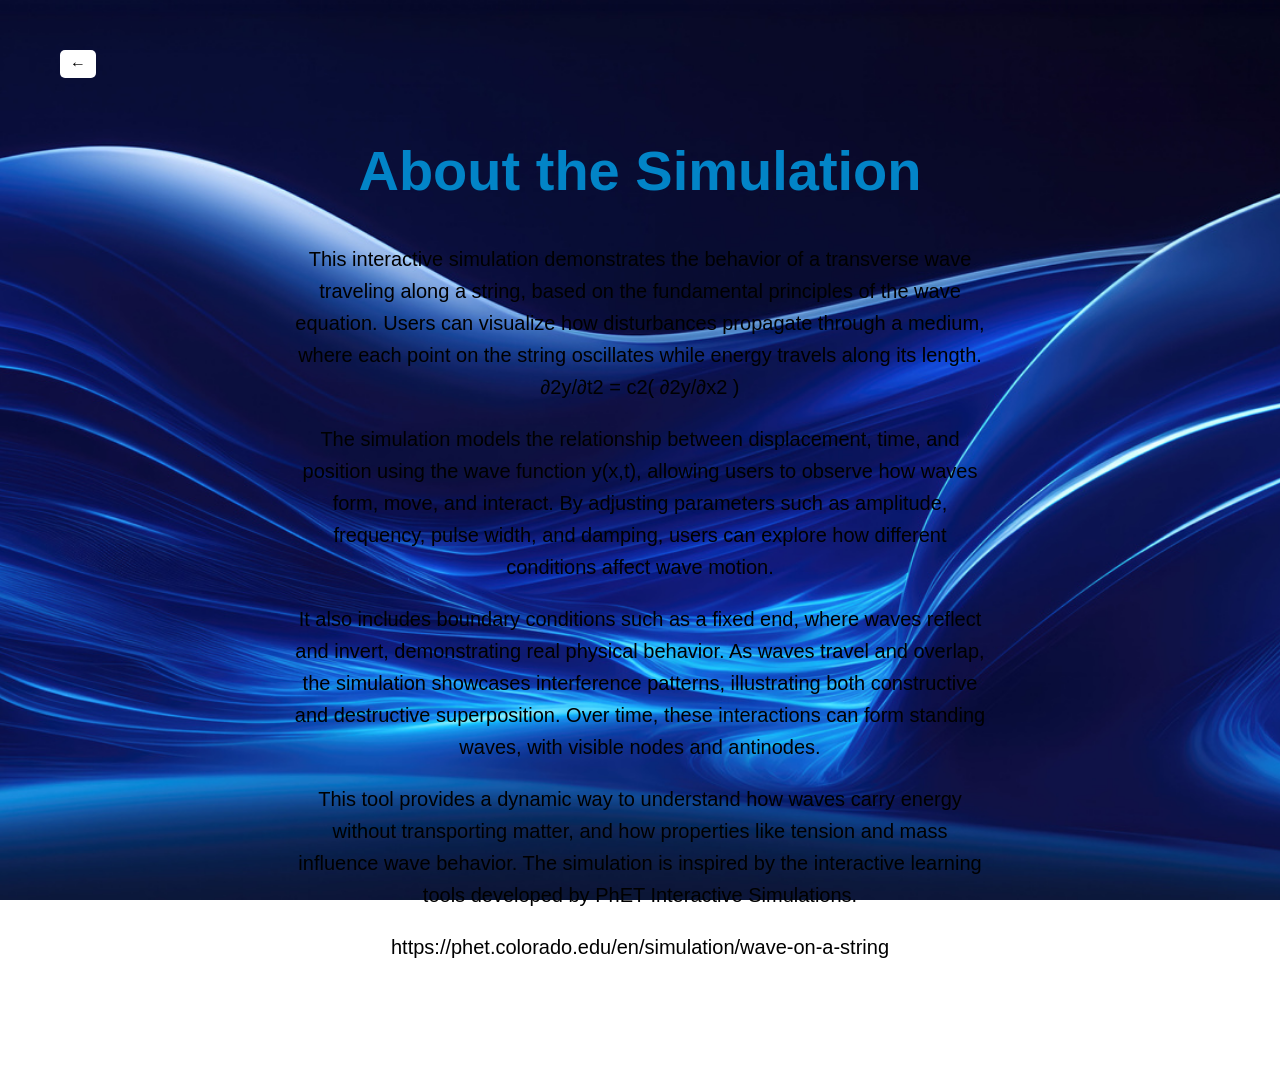
==== description.html @ f9a47c85 "Change background color to use CSS variable" ====
<!DOCTYPE html>
<html lang="en">
<head>
<meta charset="UTF-8">
<title>Description</title>
<link rel="stylesheet" href="background.css">

<style>
body {
  margin: 0;
  font-family: Arial, sans-serif;
  text-align: center;
  display: flex;
  flex-direction: column;
  min-height: 100vh;
  justify-content: center;   /* center vertically */
  align-items: center;       /* center horizontally */
}

.container {
  max-width: 800px;
  margin: 80px auto;
  padding: 20px;
  background: var(--card-bg); 
  border-radius: 15px;
}

h1 {
  font-size: 3.5rem;
  color: #0284c7;
  margin-bottom: 40px;
}

p {
  color: #000000;
  max-width: 700px;
  margin: 20px auto;
  line-height: 1.6;
  font-size: 20px;
}

.btn {
  background: #ffffff;
  color: #000000;
  padding: 5px 10px;
  text-decoration: none;
  border-radius: 5px;
  font-size: 1.0rem;
  font-weight: bold;
  transition: 0.3s;

  position: absolute; 
  top: 50px;          
  left: 60px;         
}
</style>
</head>

<body>

<div class="container">
  <h1>About the Simulation</h1>

  <p>
    This interactive simulation demonstrates the behavior of a transverse wave traveling along a string, 
    based on the fundamental principles of the wave equation. Users can visualize how disturbances 
    propagate through a medium, where each point on the string oscillates while energy travels along its 
    length.
    ∂2y/∂t2 = c2( ∂2y/∂x2 )
  </p>

  <p>
    The simulation models the relationship between displacement, time, and position using the wave function 
    y(x,t), allowing users to observe how waves form, move, and interact. By adjusting parameters 
    such as amplitude, frequency, pulse width, and damping, users can explore how different conditions affect 
    wave motion.
  </p>

  <p>
    It also includes boundary conditions such as a fixed end, where waves reflect and invert, demonstrating 
    real physical behavior. As waves travel and overlap, the simulation showcases interference patterns, 
    illustrating both constructive and destructive superposition. Over time, these interactions can form 
    standing waves, with visible nodes and antinodes.
  </p>

  <p>
    This tool provides a dynamic way to understand how waves carry energy without transporting matter, and how 
    properties like tension and mass influence wave behavior. The simulation is inspired by the interactive 
    learning tools developed by PhET Interactive Simulations.  
  </p>

  <p>
    https://phet.colorado.edu/en/simulation/wave-on-a-string
  </p>
</div>

<!-- BUTTON -->
<a href="index.html" class="btn">&#8592;</a>

</body>
</html>
---- background.css ----
body {
  margin: 0;
  font-family: system-ui, -apple-system, "Segoe UI", Roboto, Arial;
  background-image: url('waves.jpg'); /* replace with your image path */
  background-size: cover;             /* fill the viewport */
  background-position: center;        /* center the image */
  background-repeat: no-repeat;       /* no tiling */
  background-attachment: fixed;       /* keeps background static */
  color: white;                       /* text stands out */
  text-align: center;
}

canvas {
  width: 100%;
  height: 30vh;
  background-color: rgba(0,0,0,0.3); /* optional overlay so background shows through */
  display: block;
  margin: 20px auto;
}

.btn {
  background: #0284c7;
  color: white;
  padding: 15px 30px;
  text-decoration: none;
  border-radius: 8px;
  font-size: 1.2rem;
  font-weight: bold;
  transition: 0.3s;
  position: center; /* pin to upper left */
  top: 20px;
  left: 20px;
}

.btn:hover {
  background: #0369a1;
}
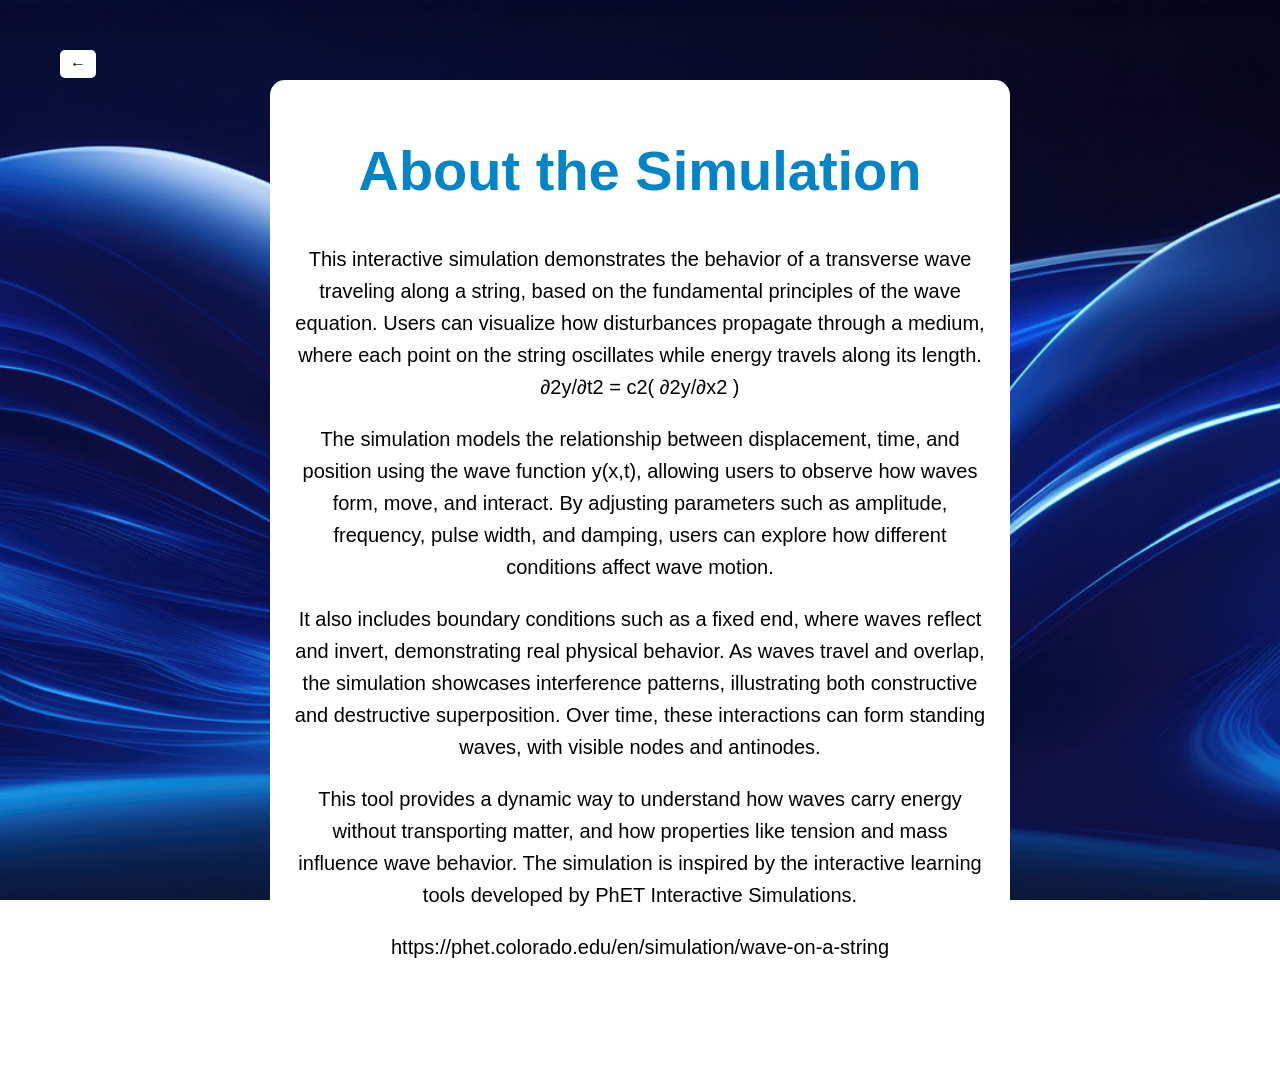
==== commit 87274d97: "Change background color to white in description.html" ====
--- a/description.html
+++ b/description.html
@@ -22,7 +22,7 @@
   max-width: 800px;
   margin: 80px auto;
   padding: 20px;
-  background: var(--card-bg); 
+  background: #ffffff; 
   border-radius: 15px;
 }
 
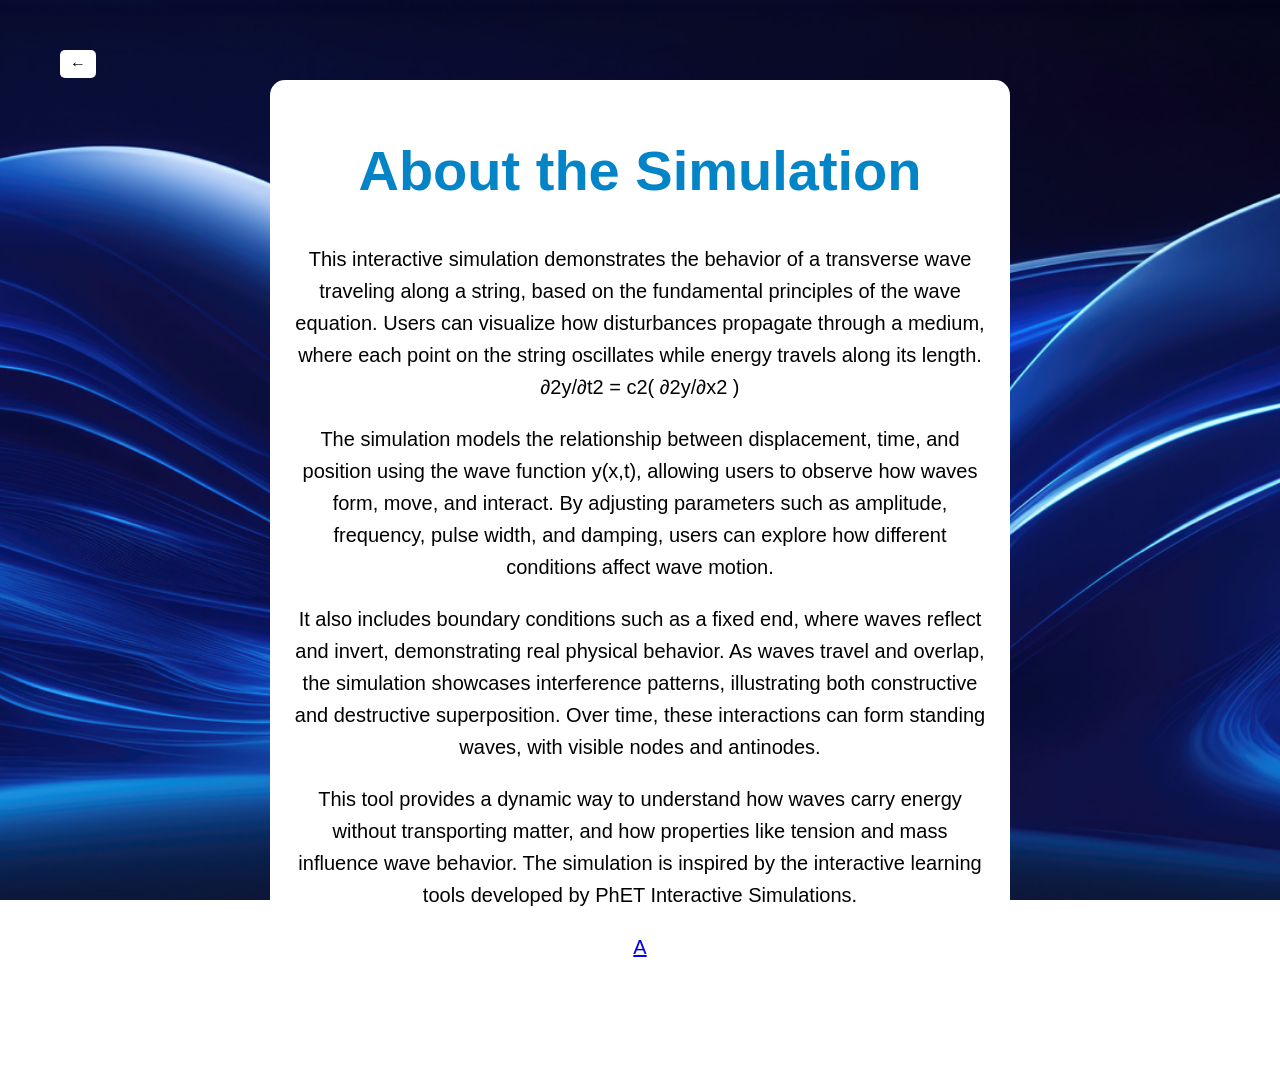
==== commit 60b3a3aa: "Update description.html" ====
--- a/description.html
+++ b/description.html
@@ -91,7 +91,7 @@
   </p>
 
   <p>
-    https://phet.colorado.edu/en/simulation/wave-on-a-string
+    <a href="https://phet.colorado.edu/en/simulation/wave-on-a-string">A </a>
   </p>
 </div>
 
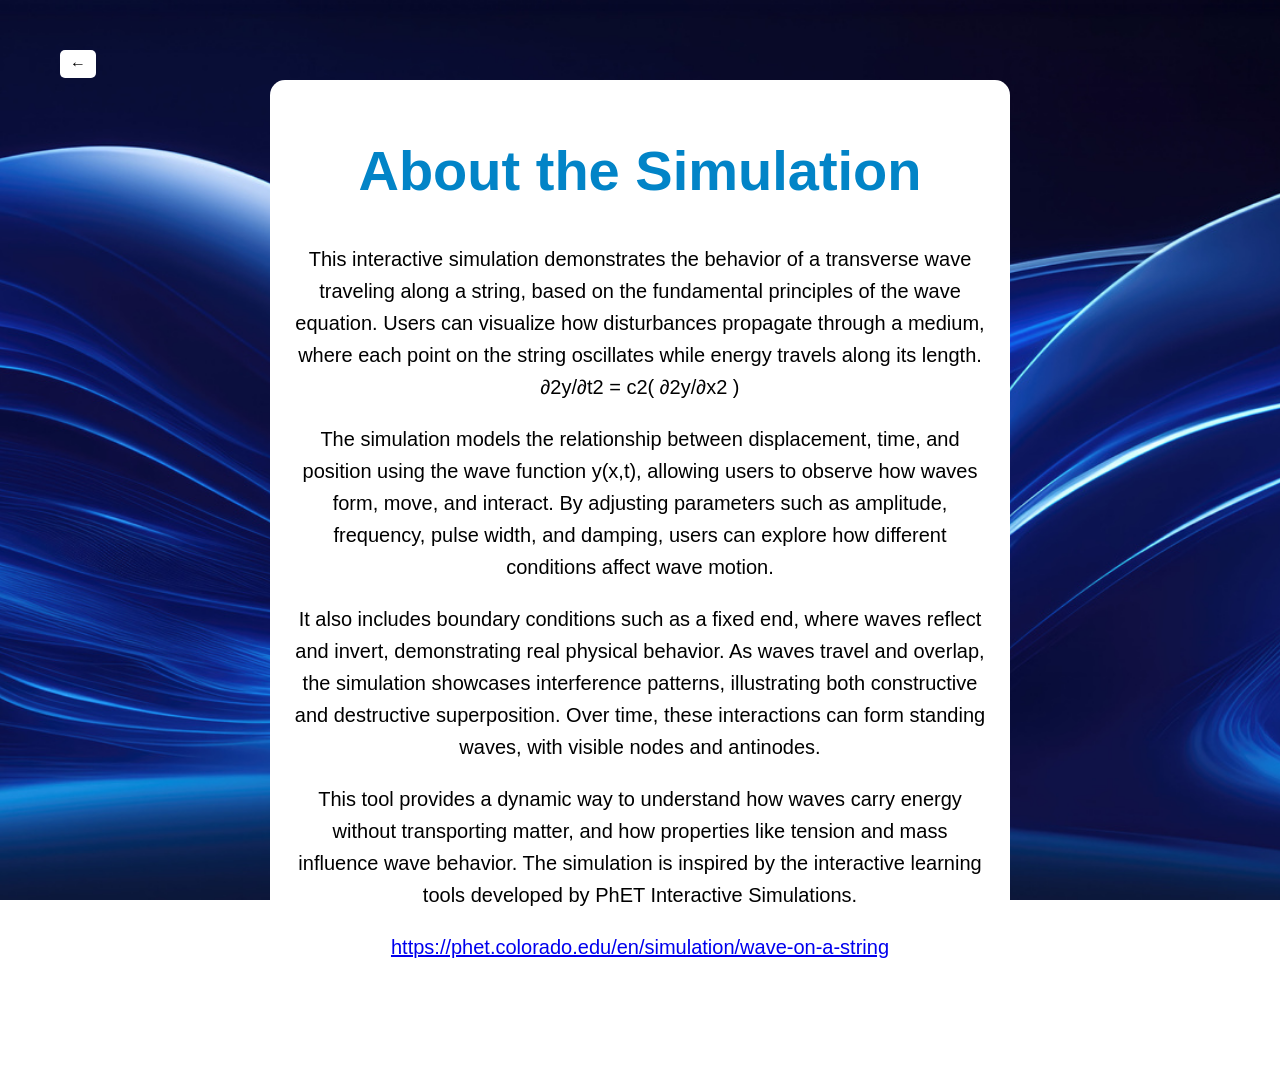
==== commit 84cc601d: "Update description.html" ====
--- a/description.html
+++ b/description.html
@@ -91,7 +91,7 @@
   </p>
 
   <p>
-    <a href="https://phet.colorado.edu/en/simulation/wave-on-a-string">A </a>
+    <a href="https://phet.colorado.edu/en/simulation/wave-on-a-string">https://phet.colorado.edu/en/simulation/wave-on-a-string </a>
   </p>
 </div>
 
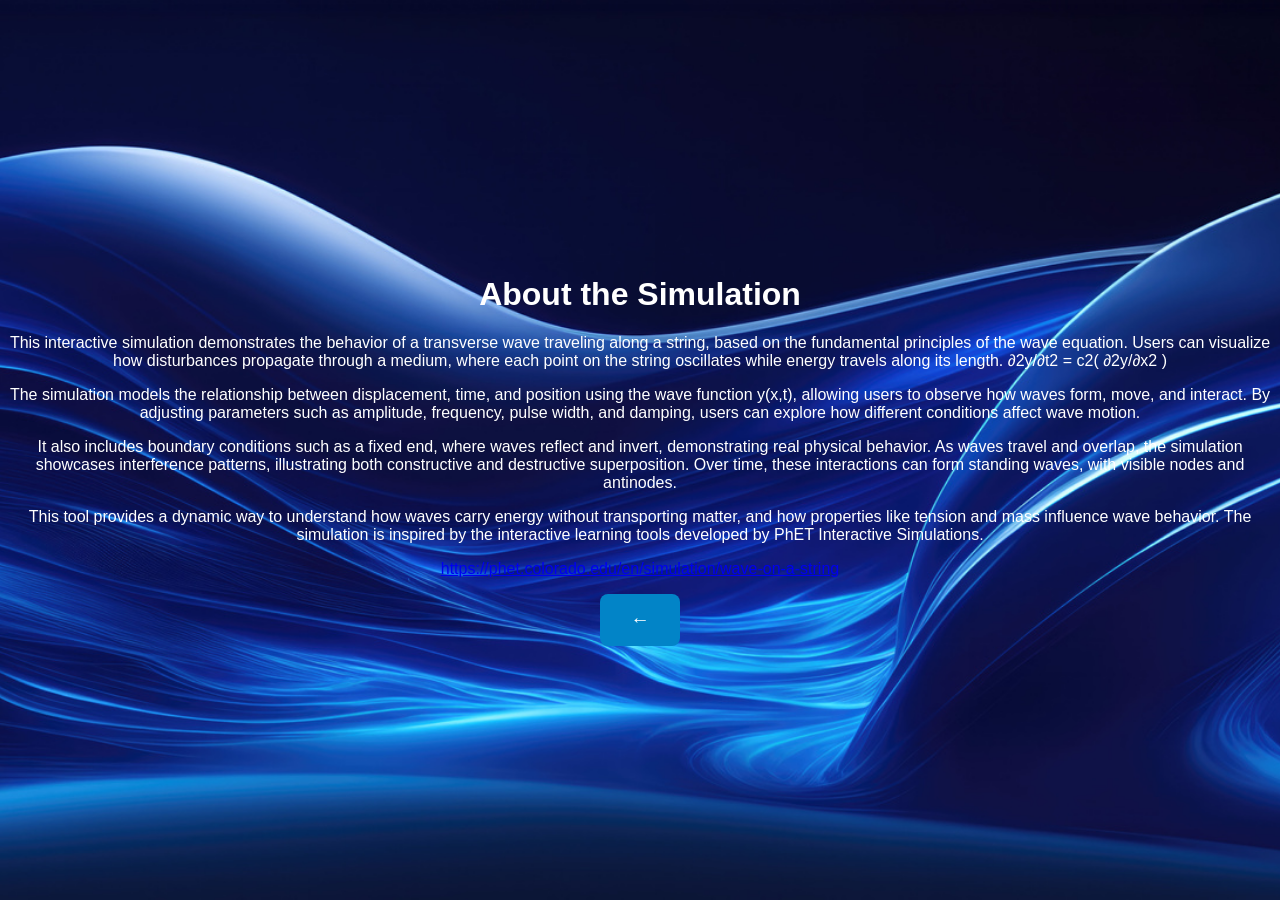
==== commit b2147795: "Update description.html" ====
--- a/description.html
+++ b/description.html
@@ -17,6 +17,21 @@
   justify-content: center;   /* center vertically */
   align-items: center;       /* center horizontally */
 }
+  
+.header {
+  background: #ffffff;
+  padding: 20px;
+  border-radius: 15px;
+  margin-bottom: 20px;
+  width: 90%;
+  max-width: 800px;
+}
+
+.header h1 {
+  font-size: 3.5rem;
+  color: #0284c7;
+  margin-bottom: 40px;
+
 
 .container {
   max-width: 800px;
@@ -24,12 +39,6 @@
   padding: 20px;
   background: #ffffff; 
   border-radius: 15px;
-}
-
-h1 {
-  font-size: 3.5rem;
-  color: #0284c7;
-  margin-bottom: 40px;
 }
 
 p {
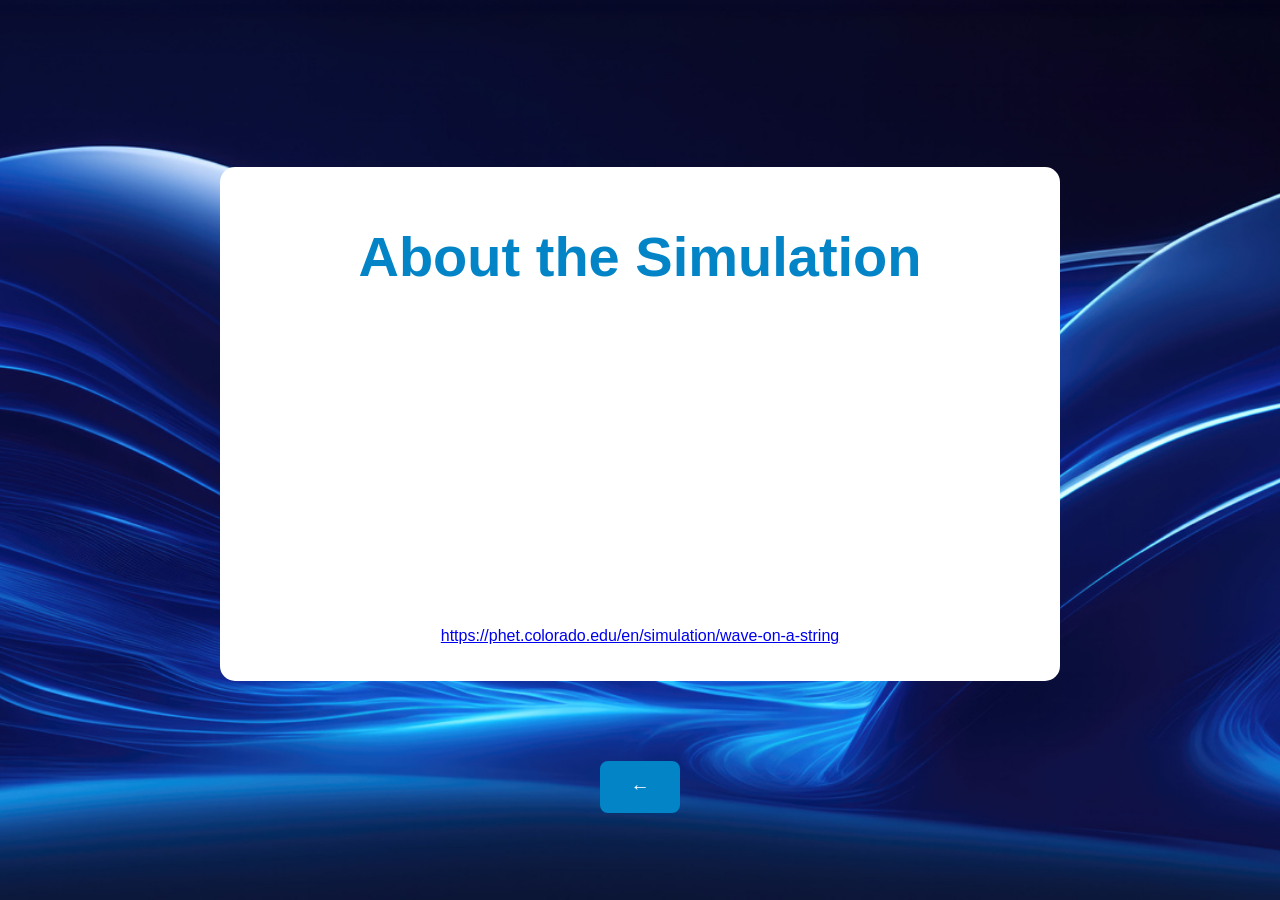
==== commit cebe02e9: "Update description.html" ====
--- a/description.html
+++ b/description.html
@@ -16,22 +16,7 @@
   min-height: 100vh;
   justify-content: center;   /* center vertically */
   align-items: center;       /* center horizontally */
-}
-  
-.header {
-  background: #ffffff;
-  padding: 20px;
-  border-radius: 15px;
-  margin-bottom: 20px;
-  width: 90%;
-  max-width: 800px;
-}
-
-.header h1 {
-  font-size: 3.5rem;
-  color: #0284c7;
-  margin-bottom: 40px;
-
+}  
 
 .container {
   max-width: 800px;
@@ -40,6 +25,11 @@
   background: #ffffff; 
   border-radius: 15px;
 }
+
+h1 {
+  font-size: 3.5rem;
+  color: #0284c7;
+  margin-bottom: 40px;  
 
 p {
   color: #000000;
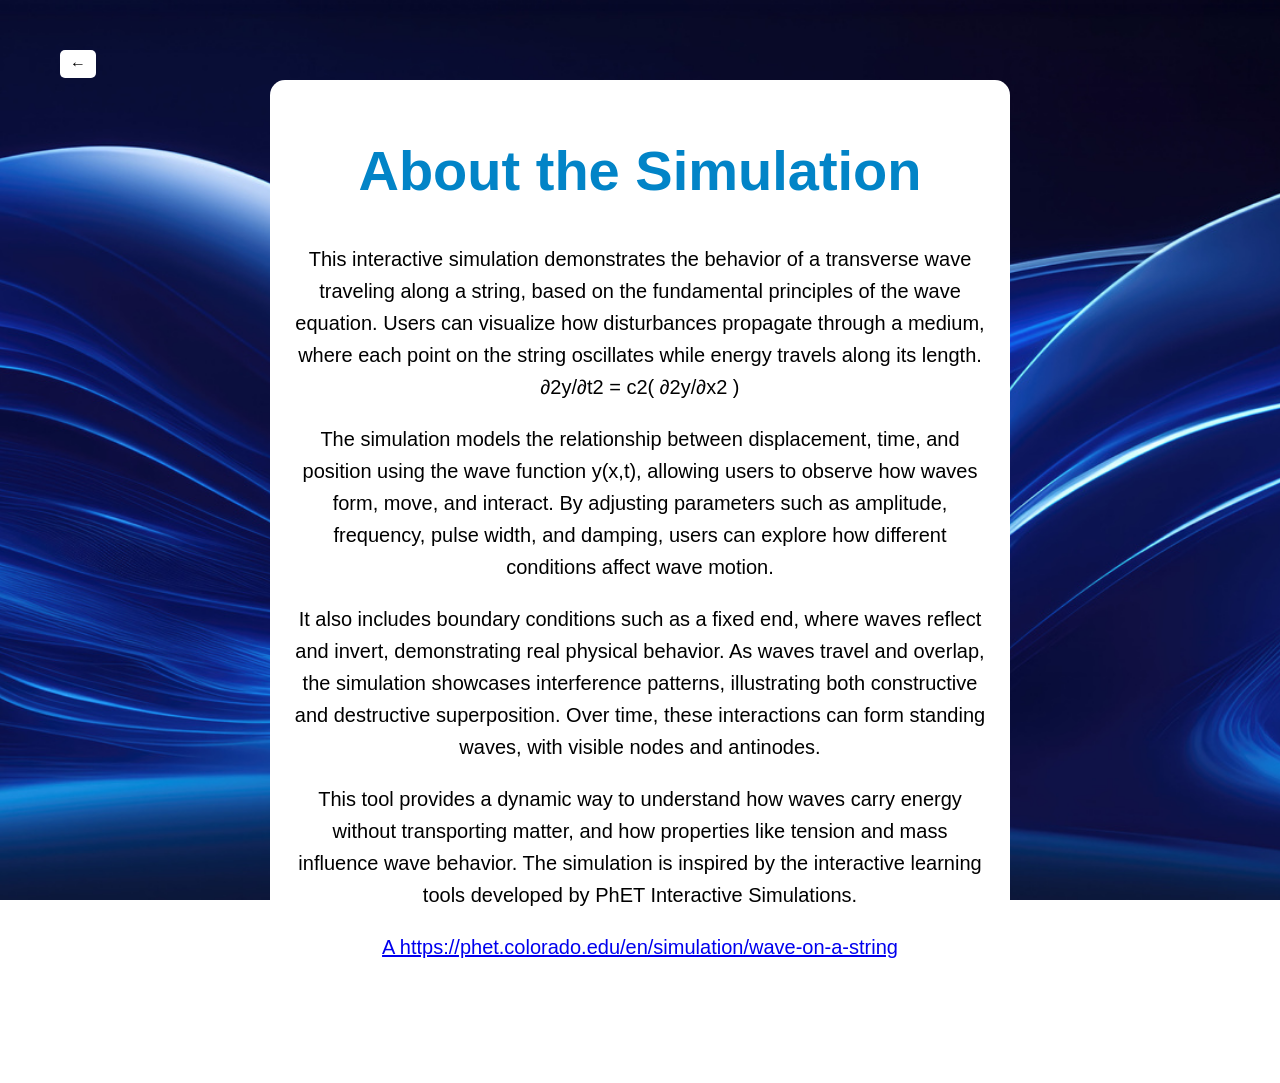
==== commit 485bef25: "Update description.html" ====
--- a/description.html
+++ b/description.html
@@ -1,4 +1,3 @@
-
 <!DOCTYPE html>
 <html lang="en">
 <head>
@@ -16,7 +15,7 @@
   min-height: 100vh;
   justify-content: center;   /* center vertically */
   align-items: center;       /* center horizontally */
-}  
+}
 
 .container {
   max-width: 800px;
@@ -29,7 +28,8 @@
 h1 {
   font-size: 3.5rem;
   color: #0284c7;
-  margin-bottom: 40px;  
+  margin-bottom: 40px;
+}
 
 p {
   color: #000000;
@@ -90,7 +90,8 @@
   </p>
 
   <p>
-    <a href="https://phet.colorado.edu/en/simulation/wave-on-a-string">https://phet.colorado.edu/en/simulation/wave-on-a-string </a>
+    <a href="https://phet.colorado.edu/en/simulation/wave-on-a-string">A 
+      https://phet.colorado.edu/en/simulation/wave-on-a-string</a>
   </p>
 </div>
 
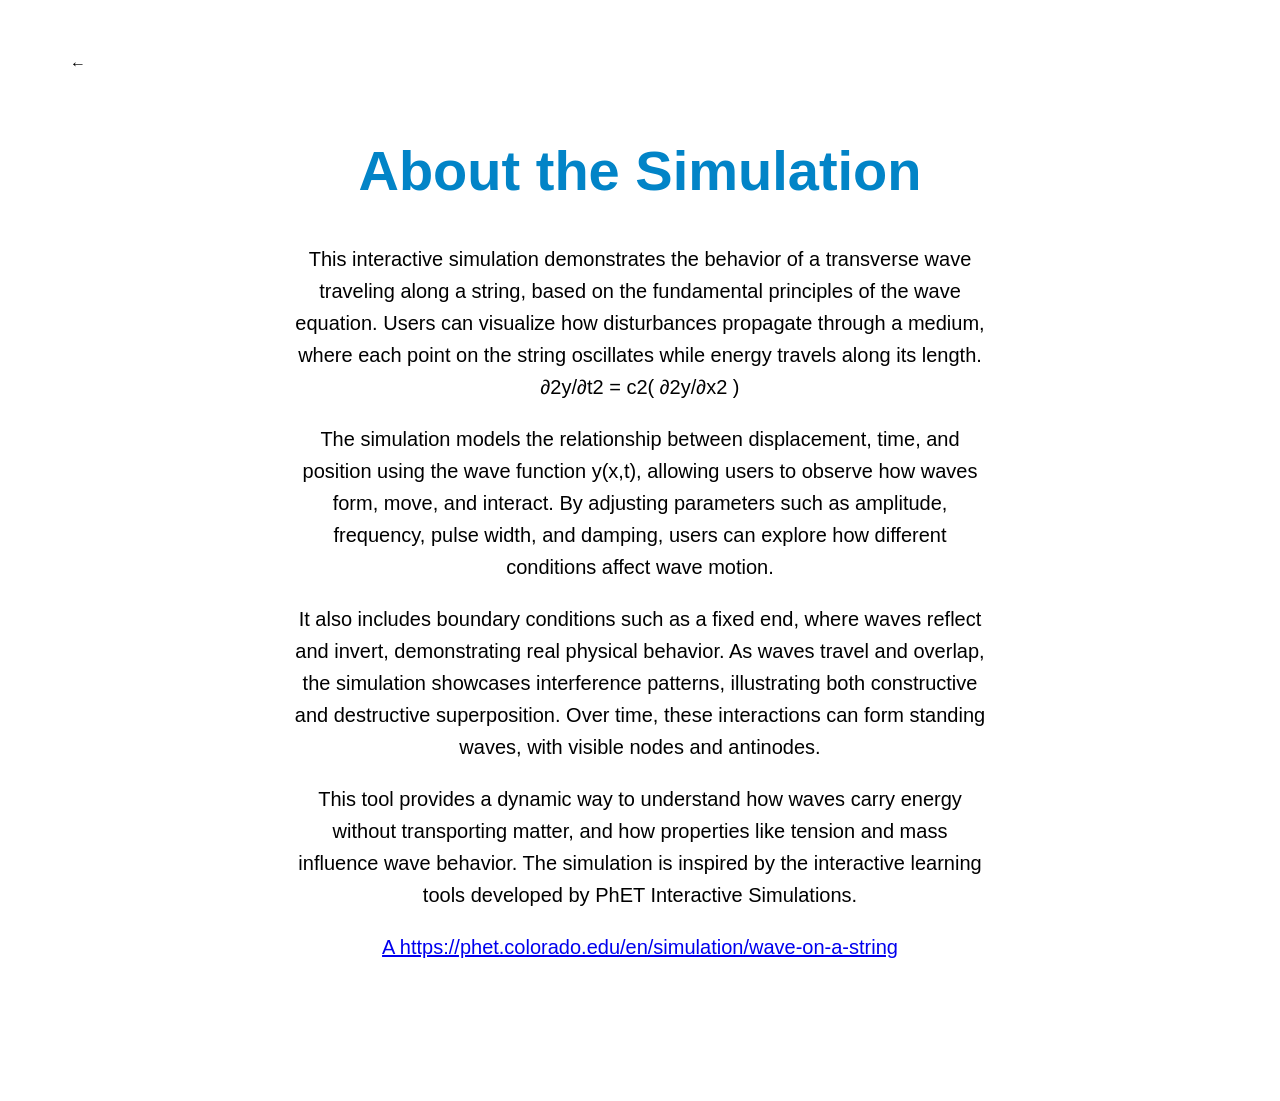
==== commit 83df013f: "Update description.html" ====
--- a/description.html
+++ b/description.html
@@ -94,7 +94,7 @@
       https://phet.colorado.edu/en/simulation/wave-on-a-string</a>
   </p>
 </div>
-
+/* Link for the Animated Background https://giphy.com/gifs/visuals-vjloop-preset-QX6ZKC7HMcCKMQ4fH9 */
 <!-- BUTTON -->
 <a href="index.html" class="btn">&#8592;</a>
 
--- a/background.css
+++ b/background.css
@@ -1,13 +1,29 @@
 body {
   margin: 0;
   font-family: system-ui, -apple-system, "Segoe UI", Roboto, Arial;
-  background-image: url('waves.jpg'); /* replace with your image path */
-  background-size: cover;             /* fill the viewport */
-  background-position: center;        /* center the image */
-  background-repeat: no-repeat;       /* no tiling */
-  background-attachment: fixed;       /* keeps background static */
-  color: white;                       /* text stands out */
+  color: white;
   text-align: center;
+  position: relative; 
+  min-height: 100vh; /* allow body to grow with content */
+  display: flex;
+  height: auto; 
+  overflow-y: auto;
+}
+
+/* Blurred background layer */
+body::before {
+  content: "";
+  position: absolute;       
+  top: 0;
+  left: 0;
+  width: 100%;
+  height: 100%;
+  background-image: url('blues.gif'); /* same background */
+  background-size: cover;
+  background-position: center;
+  background-repeat: no-repeat;
+  filter: blur(8px);     /* adjust blur strength */
+  z-index: -1;           /* keep it behind content */
 }
 
 canvas {
